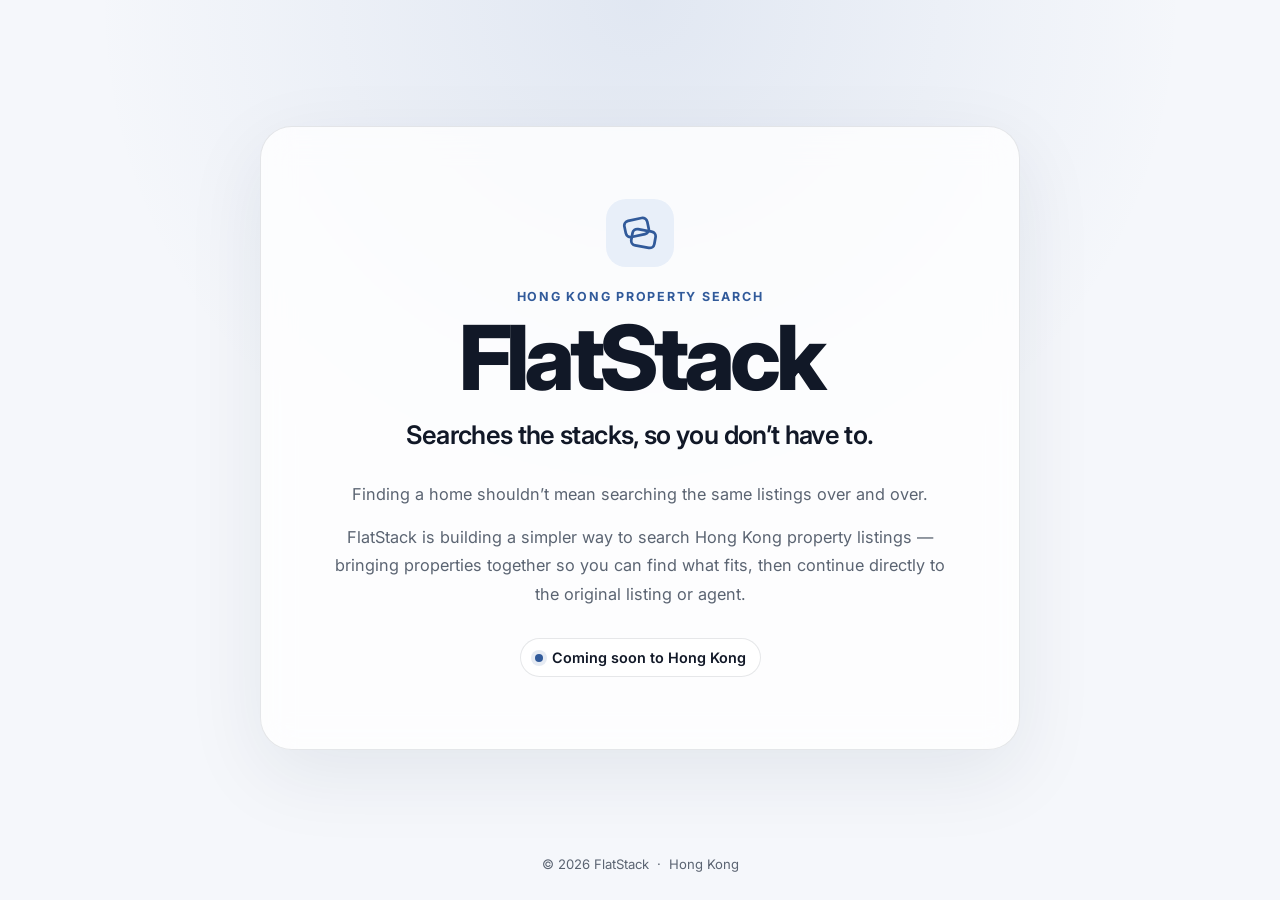
==== index.html @ 3f45e7bd "Initial FlatStack site" ====
<!doctype html>
<html lang="en-HK">
<head>
  <meta charset="utf-8">
  <meta name="viewport" content="width=device-width, initial-scale=1">

  <title>FlatStack | Hong Kong Property & Apartment Search</title>
  <meta name="description" content="FlatStack is building a simpler way to search Hong Kong rental property listings. Search the stacks, so you don’t have to.">
  <meta name="robots" content="index,follow,max-image-preview:large">
  <meta name="theme-color" content="#f5f7fb">

  <link rel="canonical" href="https://flatstack.hk/">
  <link rel="icon" href="/assets/favicon.svg" type="image/svg+xml">
  <link rel="manifest" href="/site.webmanifest">

  <meta property="og:type" content="website">
  <meta property="og:site_name" content="FlatStack">
  <meta property="og:title" content="FlatStack | Hong Kong Property & Apartment Search">
  <meta property="og:description" content="Searches the stacks, so you don’t have to. A simpler way to find Hong Kong rental property listings.">
  <meta property="og:url" content="https://flatstack.hk/">

  <meta name="twitter:card" content="summary">
  <meta name="twitter:title" content="FlatStack | Hong Kong Property & Apartment Search">
  <meta name="twitter:description" content="Searches the stacks, so you don’t have to.">

  <link rel="preconnect" href="https://fonts.googleapis.com">
  <link rel="preconnect" href="https://fonts.gstatic.com" crossorigin>
  <link href="https://fonts.googleapis.com/css2?family=Inter:wght@400;500;600;700;800&display=swap" rel="stylesheet">

  <link rel="stylesheet" href="/styles.css">

  <script type="application/ld+json">
  {
    "@context": "https://schema.org",
    "@type": "WebSite",
    "name": "FlatStack",
    "url": "https://flatstack.hk/",
    "description": "A simpler way to search Hong Kong rental property listings."
  }
  </script>
</head>
<body>
  <main class="page-shell">
    <section class="hero" aria-labelledby="page-title">
      <div class="brand-mark" aria-hidden="true">
        <svg viewBox="0 0 64 64" role="img">
          <rect x="10" y="12" width="34" height="24" rx="7" transform="rotate(-12 27 24)"></rect>
          <rect x="20" y="28" width="34" height="24" rx="7" transform="rotate(10 37 40)"></rect>
        </svg>
      </div>

      <p class="eyebrow">Hong Kong property search</p>
      <h1 id="page-title">FlatStack</h1>
      <p class="tagline">Searches the stacks, so you don’t have to.</p>

      <div class="copy">
        <p>Finding a home shouldn’t mean searching the same listings over and over.</p>
        <p>FlatStack is building a simpler way to search Hong Kong property listings — bringing properties together so you can find what fits, then continue directly to the original listing or agent.</p>
      </div>

      <div class="status-pill" aria-label="Launch status">
        <span class="status-dot" aria-hidden="true"></span>
        Coming soon to Hong Kong
      </div>
    </section>

    <footer>
      <span>© <span id="year">2026</span> FlatStack</span>
      <span class="divider" aria-hidden="true">·</span>
      <span>Hong Kong</span>
    </footer>
  </main>

  <script>
    document.getElementById("year").textContent = new Date().getFullYear();
  </script>
</body>
</html>
---- styles.css ----
* {
  box-sizing: border-box;
}

:root {
  --background: #f5f7fb;
  --surface: rgba(255, 255, 255, 0.78);
  --text: #111827;
  --muted: #5b6472;
  --border: rgba(17, 24, 39, 0.10);
  --accent: #315a9a;
  --accent-soft: #e8eff9;
  --shadow: 0 24px 80px rgba(18, 35, 63, 0.08);
}

html {
  min-height: 100%;
  background: var(--background);
}

body {
  margin: 0;
  min-height: 100vh;
  font-family: "Inter", -apple-system, BlinkMacSystemFont, "Segoe UI", sans-serif;
  color: var(--text);
  background:
    radial-gradient(circle at 50% 0%, rgba(79, 117, 176, 0.12), transparent 34rem),
    var(--background);
}

.page-shell {
  width: min(1080px, calc(100% - 32px));
  min-height: 100vh;
  margin: 0 auto;
  display: flex;
  flex-direction: column;
  justify-content: center;
  padding: 48px 0 28px;
}

.hero {
  width: min(760px, 100%);
  margin: auto;
  text-align: center;
  padding: clamp(42px, 7vw, 72px) clamp(24px, 5vw, 64px);
  border: 1px solid var(--border);
  border-radius: 32px;
  background: var(--surface);
  box-shadow: var(--shadow);
  backdrop-filter: blur(16px);
}

.brand-mark {
  width: 68px;
  height: 68px;
  margin: 0 auto 22px;
  display: grid;
  place-items: center;
  border-radius: 20px;
  background: var(--accent-soft);
}

.brand-mark svg {
  width: 44px;
  height: 44px;
  fill: none;
  stroke: var(--accent);
  stroke-width: 4;
}

.eyebrow {
  margin: 0 0 10px;
  font-size: 0.78rem;
  font-weight: 700;
  letter-spacing: 0.14em;
  text-transform: uppercase;
  color: var(--accent);
}

h1 {
  margin: 0;
  font-size: clamp(3rem, 9vw, 5.6rem);
  line-height: 0.98;
  letter-spacing: -0.06em;
  font-weight: 800;
}

.tagline {
  margin: 18px 0 0;
  font-size: clamp(1.15rem, 2.6vw, 1.6rem);
  font-weight: 600;
  letter-spacing: -0.025em;
}

.copy {
  max-width: 620px;
  margin: 30px auto 0;
  color: var(--muted);
  font-size: 1.02rem;
  line-height: 1.75;
}

.copy p {
  margin: 0;
}

.copy p + p {
  margin-top: 14px;
}

.status-pill {
  width: fit-content;
  margin: 30px auto 0;
  display: inline-flex;
  align-items: center;
  gap: 9px;
  padding: 10px 14px;
  border: 1px solid var(--border);
  border-radius: 999px;
  background: rgba(255,255,255,0.72);
  font-size: 0.9rem;
  font-weight: 600;
}

.status-dot {
  width: 8px;
  height: 8px;
  border-radius: 50%;
  background: var(--accent);
  box-shadow: 0 0 0 4px rgba(49, 90, 154, 0.12);
}

footer {
  display: flex;
  justify-content: center;
  align-items: center;
  gap: 8px;
  padding: 28px 0 0;
  font-size: 0.82rem;
  color: var(--muted);
}

@media (max-width: 600px) {
  .page-shell {
    width: min(100% - 20px, 1080px);
    padding-top: 20px;
  }

  .hero {
    border-radius: 24px;
  }

  footer {
    padding-bottom: 8px;
  }
}

@media (prefers-reduced-motion: no-preference) {
  .hero {
    animation: fade-up 650ms ease-out both;
  }

  @keyframes fade-up {
    from {
      opacity: 0;
      transform: translateY(10px);
    }
    to {
      opacity: 1;
      transform: translateY(0);
    }
  }
}
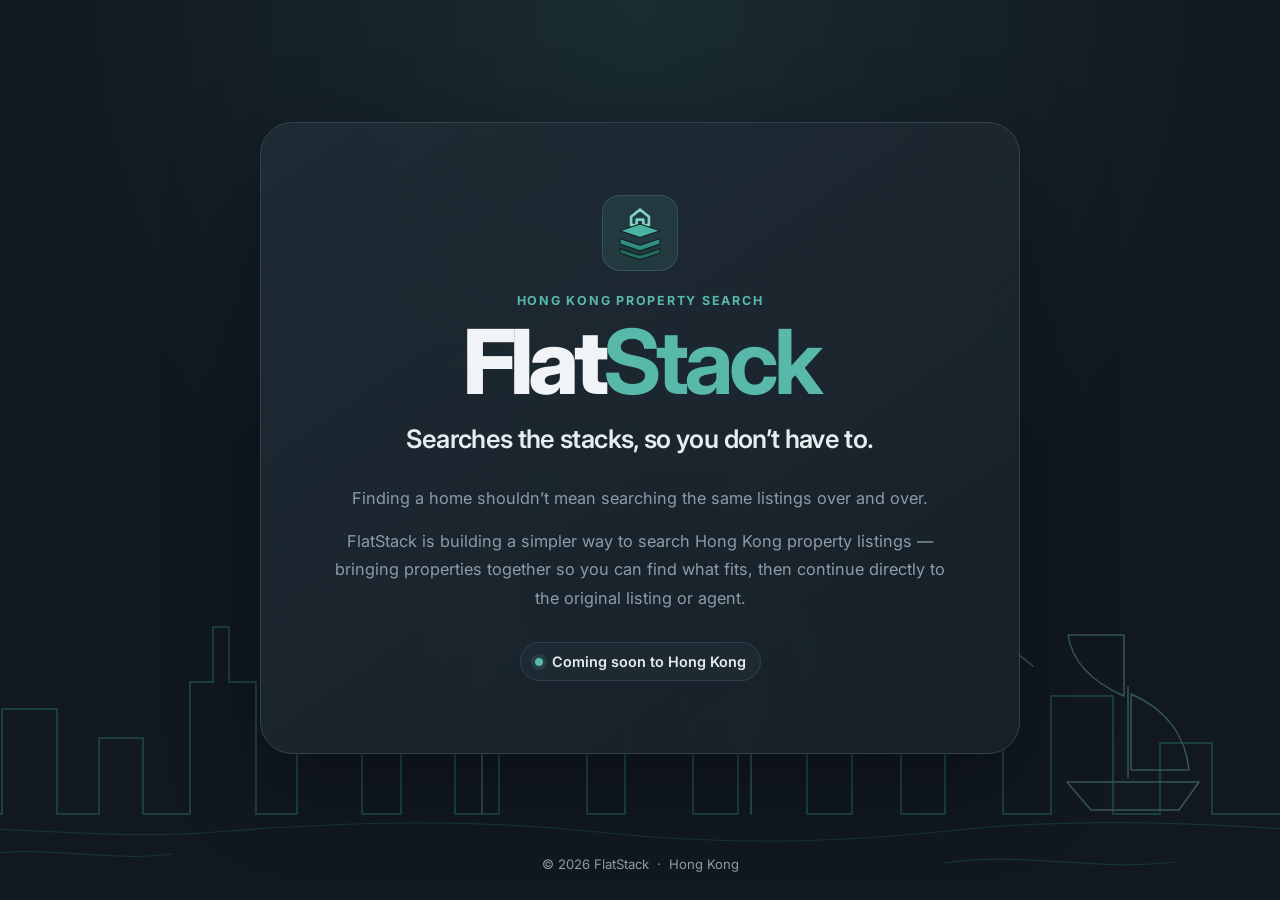
==== commit a97f5998: "Refresh FlatStack holding page branding" ====
--- a/index.html
+++ b/index.html
@@ -40,17 +40,31 @@
   </script>
 </head>
 <body>
+  <div class="skyline" aria-hidden="true">
+    <svg viewBox="0 0 1600 560" preserveAspectRatio="xMidYMax slice">
+      <g class="skyline-strokes">
+        <path pathLength="1" d="M0 474H74v-54h50v54h38V369h55v105h42v-76h44v76h47V342h23v-55h16v55h27v132h41v-92h65v92h39V330l27-74 27 74v144h44V291h22v-93h14v-54h13v54h16v93h23v183h38V355h68v119h45V287h25v-76h19v76h25v187h45v-94h49v94h44V326h20v-46h16v46h22v148h48v-118h62v118h47v-71h52v71h72" />
+        <path pathLength="1" class="tower-detail" d="M588 330l54-132 54 132M615 268l54 46m-69 0 67-62m-25-54v276M879 291l32-93 32 93m-32-147v330M1115 326l58-46m-38 0 58 46" />
+        <path pathLength="1" class="harbour" d="M0 492c155-13 245 10 375 0s252-14 383 0 235 11 360-2 250-7 382 3" />
+        <path pathLength="1" class="junk-boat" d="M1227 442h132l-20 28h-88zm61-4v-91m3 7c39 17 55 46 58 76h-58zm-7 2c-34-15-52-35-56-61h56z" />
+        <path pathLength="1" class="harbour-small" d="M145 514c62-8 123 8 187 0m773 9c78-12 151 9 229-1" />
+      </g>
+    </svg>
+  </div>
+
   <main class="page-shell">
     <section class="hero" aria-labelledby="page-title">
-      <div class="brand-mark" aria-hidden="true">
-        <svg viewBox="0 0 64 64" role="img">
-          <rect x="10" y="12" width="34" height="24" rx="7" transform="rotate(-12 27 24)"></rect>
-          <rect x="20" y="28" width="34" height="24" rx="7" transform="rotate(10 37 40)"></rect>
+      <div class="brand-mark">
+        <svg viewBox="0 0 52 52" role="img" aria-label="FlatStack">
+          <path class="logo-house" d="M18 19V11.5L26 5l8 6.5V19h-5v-5h-6v5z"></path>
+          <path class="logo-layer logo-layer-top" d="M8 24l18-6 18 6-18 6z"></path>
+          <path class="logo-layer logo-layer-middle" d="M8 31l18 6 18-6v5l-18 6-18-6z"></path>
+          <path class="logo-layer logo-layer-bottom" d="M8 40l18 6 18-6v4l-18 6-18-6z"></path>
         </svg>
       </div>
 
       <p class="eyebrow">Hong Kong property search</p>
-      <h1 id="page-title">FlatStack</h1>
+      <h1 id="page-title"><span>Flat</span><b>Stack</b></h1>
       <p class="tagline">Searches the stacks, so you don’t have to.</p>
 
       <div class="copy">
--- a/styles.css
+++ b/styles.css
@@ -3,14 +3,15 @@
 }
 
 :root {
-  --background: #f5f7fb;
-  --surface: rgba(255, 255, 255, 0.78);
-  --text: #111827;
-  --muted: #5b6472;
-  --border: rgba(17, 24, 39, 0.10);
-  --accent: #315a9a;
-  --accent-soft: #e8eff9;
-  --shadow: 0 24px 80px rgba(18, 35, 63, 0.08);
+  --background: #111820;
+  --surface: rgba(23, 33, 42, 0.88);
+  --text: #e7ecef;
+  --muted: #8e9ca6;
+  --border: #34414c;
+  --accent: #58b9aa;
+  --accent-bright: #80d0c3;
+  --accent-soft: rgba(88, 185, 170, 0.12);
+  --shadow: 0 28px 90px rgba(0, 0, 0, 0.34);
 }
 
 html {
@@ -24,11 +25,53 @@
   font-family: "Inter", -apple-system, BlinkMacSystemFont, "Segoe UI", sans-serif;
   color: var(--text);
   background:
-    radial-gradient(circle at 50% 0%, rgba(79, 117, 176, 0.12), transparent 34rem),
+    radial-gradient(circle at 50% 0%, rgba(88, 185, 170, 0.13), transparent 38rem),
     var(--background);
+  overflow-x: hidden;
+}
+
+.skyline {
+  position: fixed;
+  z-index: 0;
+  inset: auto 0 0;
+  height: min(56vw, 560px);
+  min-height: 300px;
+  pointer-events: none;
+  opacity: 0.34;
+  -webkit-mask-image: linear-gradient(to bottom, transparent 0%, #000 30%, #000 100%);
+  mask-image: linear-gradient(to bottom, transparent 0%, #000 30%, #000 100%);
+}
+
+.skyline svg {
+  width: 100%;
+  height: 100%;
+  display: block;
+  fill: none;
+}
+
+.skyline-strokes path {
+  stroke: #318d82;
+  stroke-width: 2;
+  stroke-linecap: round;
+  stroke-linejoin: round;
+  vector-effect: non-scaling-stroke;
+}
+
+.skyline-strokes .tower-detail,
+.skyline-strokes .junk-boat {
+  stroke: var(--accent-bright);
+  stroke-width: 1.5;
+}
+
+.skyline-strokes .harbour,
+.skyline-strokes .harbour-small {
+  stroke: #236a63;
+  stroke-width: 1.25;
 }
 
 .page-shell {
+  position: relative;
+  z-index: 1;
   width: min(1080px, calc(100% - 32px));
   min-height: 100vh;
   margin: 0 auto;
@@ -45,28 +88,43 @@
   padding: clamp(42px, 7vw, 72px) clamp(24px, 5vw, 64px);
   border: 1px solid var(--border);
   border-radius: 32px;
-  background: var(--surface);
+  background: linear-gradient(145deg, rgba(32, 44, 53, 0.92), var(--surface));
   box-shadow: var(--shadow);
   backdrop-filter: blur(16px);
 }
 
 .brand-mark {
-  width: 68px;
-  height: 68px;
+  width: 76px;
+  height: 76px;
   margin: 0 auto 22px;
   display: grid;
   place-items: center;
-  border-radius: 20px;
+  border: 1px solid rgba(128, 208, 195, 0.18);
+  border-radius: 18px;
   background: var(--accent-soft);
 }
 
 .brand-mark svg {
-  width: 44px;
-  height: 44px;
+  width: 58px;
+  height: 58px;
+}
+
+.logo-house {
   fill: none;
-  stroke: var(--accent);
-  stroke-width: 4;
-}
+  stroke: #80d0c3;
+  stroke-width: 2.4;
+  stroke-linejoin: round;
+}
+
+.logo-layer {
+  stroke: #10201f;
+  stroke-width: 1;
+  stroke-linejoin: round;
+}
+
+.logo-layer-top { fill: #47b3a4; }
+.logo-layer-middle { fill: #318d82; }
+.logo-layer-bottom { fill: #236a63; }
 
 .eyebrow {
   margin: 0 0 10px;
@@ -84,6 +142,9 @@
   letter-spacing: -0.06em;
   font-weight: 800;
 }
+
+h1 span { color: #f1f4f6; }
+h1 b { color: var(--accent); }
 
 .tagline {
   margin: 18px 0 0;
@@ -117,7 +178,7 @@
   padding: 10px 14px;
   border: 1px solid var(--border);
   border-radius: 999px;
-  background: rgba(255,255,255,0.72);
+  background: rgba(32, 44, 53, 0.82);
   font-size: 0.9rem;
   font-weight: 600;
 }
@@ -127,7 +188,7 @@
   height: 8px;
   border-radius: 50%;
   background: var(--accent);
-  box-shadow: 0 0 0 4px rgba(49, 90, 154, 0.12);
+  box-shadow: 0 0 0 4px rgba(88, 185, 170, 0.14);
 }
 
 footer {
@@ -147,7 +208,15 @@
   }
 
   .hero {
+    padding-inline: 22px;
     border-radius: 24px;
+  }
+
+  .skyline {
+    width: 170%;
+    height: 390px;
+    transform: translateX(-34%);
+    opacity: 0.28;
   }
 
   footer {
@@ -159,6 +228,17 @@
   .hero {
     animation: fade-up 650ms ease-out both;
   }
+
+  .skyline-strokes path {
+    stroke-dasharray: 1;
+    stroke-dashoffset: 1;
+    animation: draw-skyline 2.8s cubic-bezier(0.65, 0, 0.35, 1) forwards;
+  }
+
+  .skyline-strokes .tower-detail { animation-delay: 180ms; }
+  .skyline-strokes .harbour { animation-delay: 280ms; }
+  .skyline-strokes .junk-boat { animation-delay: 520ms; }
+  .skyline-strokes .harbour-small { animation-delay: 650ms; }
 
   @keyframes fade-up {
     from {
@@ -170,4 +250,8 @@
       transform: translateY(0);
     }
   }
-}
+
+  @keyframes draw-skyline {
+    to { stroke-dashoffset: 0; }
+  }
+}
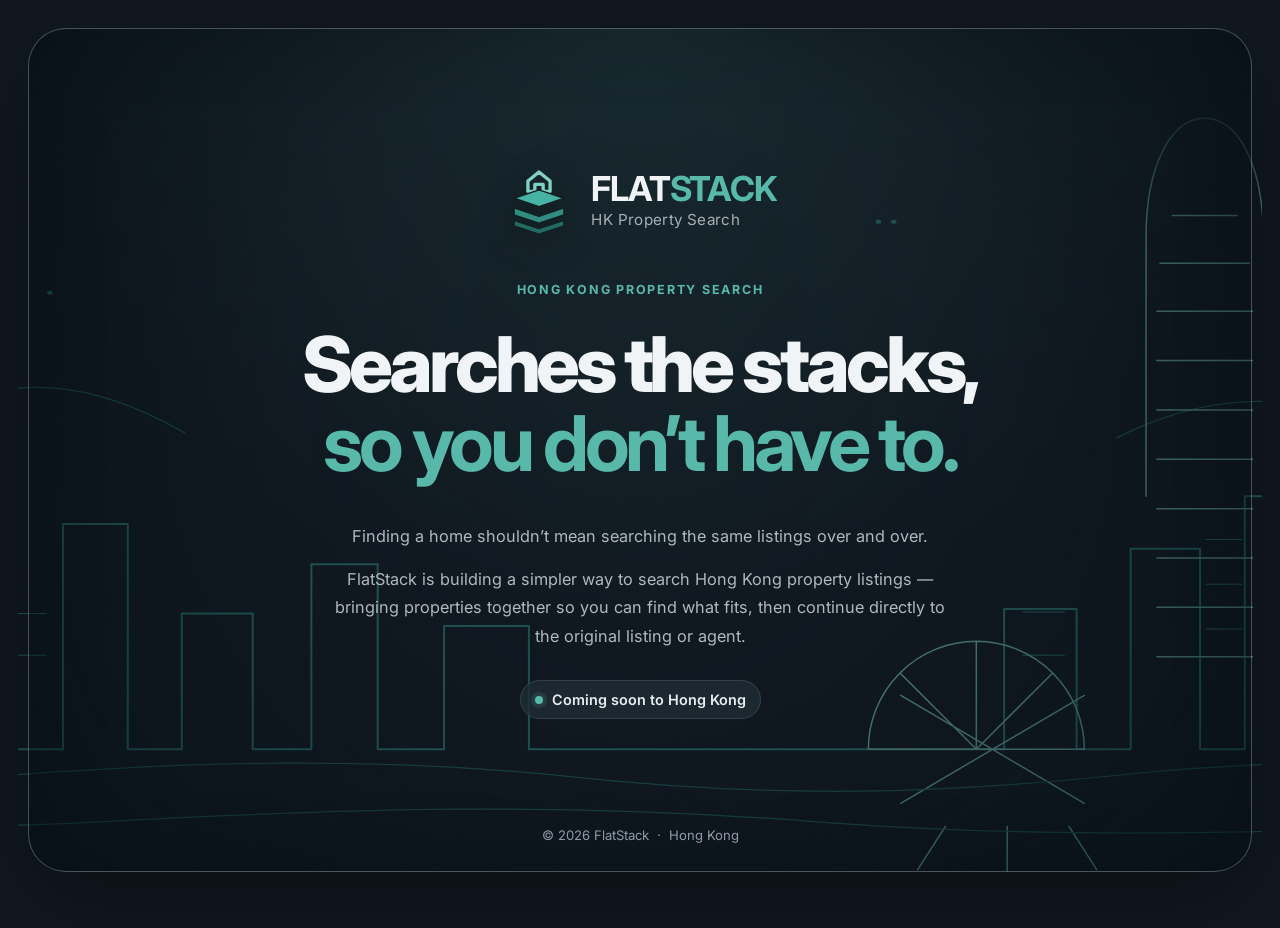
==== commit 2ab53d57: "Refine holding page visual composition" ====
--- a/index.html
+++ b/index.html
@@ -43,29 +43,37 @@
   <div class="skyline" aria-hidden="true">
     <svg viewBox="0 0 1600 560" preserveAspectRatio="xMidYMax slice">
       <g class="skyline-strokes">
-        <path pathLength="1" d="M0 474H74v-54h50v54h38V369h55v105h42v-76h44v76h47V342h23v-55h16v55h27v132h41v-92h65v92h39V330l27-74 27 74v144h44V291h22v-93h14v-54h13v54h16v93h23v183h38V355h68v119h45V287h25v-76h19v76h25v187h45v-94h49v94h44V326h20v-46h16v46h22v148h48v-118h62v118h47v-71h52v71h72" />
-        <path pathLength="1" class="tower-detail" d="M588 330l54-132 54 132M615 268l54 46m-69 0 67-62m-25-54v276M879 291l32-93 32 93m-32-147v330M1115 326l58-46m-38 0 58 46" />
-        <path pathLength="1" class="harbour" d="M0 492c155-13 245 10 375 0s252-14 383 0 235 11 360-2 250-7 382 3" />
-        <path pathLength="1" class="junk-boat" d="M1227 442h132l-20 28h-88zm61-4v-91m3 7c39 17 55 46 58 76h-58zm-7 2c-34-15-52-35-56-61h56z" />
-        <path pathLength="1" class="harbour-small" d="M145 514c62-8 123 8 187 0m773 9c78-12 151 9 229-1" />
+        <path pathLength="1" class="hills" d="M0 282c61-28 112-31 173-8 60 23 99 13 154-14 66-32 119-25 178 9m604 3c58-29 112-31 170-7 64 26 103 17 159-13 66-36 115-28 162 0" />
+        <path pathLength="1" class="buildings" d="M0 [base64]" />
+        <path pathLength="1" class="tower-detail" d="M255 287l35-78 35 78m-69 38 68-68m-68 0 69 68m-35-116v265m-28-114h56m-58 54h60M1249 278l35-74 35 74m-35-74v270m-25-121h51m-53 58h55M1428 304l24-53 24 53m-24-53v223" />
+        <path pathLength="1" class="ifc" d="M1128 310V142c0-46 16-77 38-77s38 31 38 77v332m-67-315h58m-60 31h62m-62 32h62m-62 32h62m-62 32h62m-62 32h62m-62 32h62m-62 32h62m-62 32h62m-52-286h42" />
+        <path pathLength="1" class="windows" d="M55 374h20m-20 25h20m-20 25h20m46-86h25m-25 28h25m-25 28h25m244-8h25m-25 27h25m633-28h27m-27 28h27m92-75h23m-23 29h23m-23 29h23m178-70h25m-25 31h25m-25 31h25" />
+        <path pathLength="1" class="wheel" d="M948 474a70 70 0 1 1 140 0m-70-70v70m-49-49 49 49m49-49-49 49m-70 0h140m-119-35 119 70m-119 0 119-70m-90 85-18 28m58-28v29m40-29 18 28" />
+        <path pathLength="1" class="harbour" d="M0 492c155-13 245 10 375 0s252-14 383 0 235 11 360-2 250-7 382 3M0 520c191-8 284 10 450 1s296-13 465 0 324 6 485-1" />
+        <path pathLength="1" class="junk-boat" d="M224 495h170l-27 31H252zm75-6V379m5 8c48 21 67 55 70 92h-70zm-11 3c-42-19-63-44-67-76h67zM241 526c35 12 93 12 135 0" />
+        <path pathLength="1" class="clouds" d="M92 157h132c-8-17-23-25-40-20-5-25-41-29-52-6-17-10-35 2-40 26zm1168 24h146c-9-19-26-28-45-22-7-28-46-31-58-6-19-11-39 2-43 28zM106 236h104c-7-14-19-20-32-16-5-20-32-22-41-5-14-8-28 2-31 21z" />
+        <path pathLength="1" class="stars" d="M75 117h1m341 61h1m-219-88h1m764 42h1m437-37h1m70 141h1m-520-104h1" />
       </g>
     </svg>
   </div>
 
   <main class="page-shell">
     <section class="hero" aria-labelledby="page-title">
-      <div class="brand-mark">
-        <svg viewBox="0 0 52 52" role="img" aria-label="FlatStack">
+      <div class="brand-lockup">
+        <svg class="brand-mark" viewBox="0 0 52 52" role="img" aria-label="FlatStack">
           <path class="logo-house" d="M18 19V11.5L26 5l8 6.5V19h-5v-5h-6v5z"></path>
           <path class="logo-layer logo-layer-top" d="M8 24l18-6 18 6-18 6z"></path>
           <path class="logo-layer logo-layer-middle" d="M8 31l18 6 18-6v5l-18 6-18-6z"></path>
           <path class="logo-layer logo-layer-bottom" d="M8 40l18 6 18-6v4l-18 6-18-6z"></path>
         </svg>
+        <div class="brand-copy">
+          <strong><span>Flat</span><b>Stack</b></strong>
+          <small>HK Property Search</small>
+        </div>
       </div>
 
       <p class="eyebrow">Hong Kong property search</p>
-      <h1 id="page-title"><span>Flat</span><b>Stack</b></h1>
-      <p class="tagline">Searches the stacks, so you don’t have to.</p>
+      <h1 id="page-title"><span>Searches the stacks,</span><b>so you don’t have to.</b></h1>
 
       <div class="copy">
         <p>Finding a home shouldn’t mean searching the same listings over and over.</p>
--- a/styles.css
+++ b/styles.css
@@ -31,15 +31,15 @@
 }
 
 .skyline {
-  position: fixed;
-  z-index: 0;
-  inset: auto 0 0;
-  height: min(56vw, 560px);
-  min-height: 300px;
+  position: absolute;
+  z-index: 1;
+  inset: 18px;
   pointer-events: none;
-  opacity: 0.34;
-  -webkit-mask-image: linear-gradient(to bottom, transparent 0%, #000 30%, #000 100%);
-  mask-image: linear-gradient(to bottom, transparent 0%, #000 30%, #000 100%);
+  opacity: 0.54;
+  overflow: hidden;
+  border-radius: 38px;
+  -webkit-mask-image: linear-gradient(to bottom, transparent 4%, #000 25%, #000 100%);
+  mask-image: linear-gradient(to bottom, transparent 4%, #000 25%, #000 100%);
 }
 
 .skyline svg {
@@ -58,55 +58,88 @@
 }
 
 .skyline-strokes .tower-detail,
-.skyline-strokes .junk-boat {
+.skyline-strokes .junk-boat,
+.skyline-strokes .ifc,
+.skyline-strokes .wheel {
   stroke: var(--accent-bright);
   stroke-width: 1.5;
 }
 
 .skyline-strokes .harbour,
-.skyline-strokes .harbour-small {
+.skyline-strokes .hills,
+.skyline-strokes .clouds {
   stroke: #236a63;
   stroke-width: 1.25;
 }
 
+.skyline-strokes .windows { stroke-width: 1; }
+.skyline-strokes .stars { stroke-width: 4; }
+
 .page-shell {
   position: relative;
-  z-index: 1;
-  width: min(1080px, calc(100% - 32px));
-  min-height: 100vh;
-  margin: 0 auto;
+  z-index: 2;
+  width: calc(100% - 56px);
+  min-height: calc(100vh - 56px);
+  margin: 28px;
   display: flex;
   flex-direction: column;
   justify-content: center;
-  padding: 48px 0 28px;
+  padding: clamp(36px, 6vh, 74px) 24px 28px;
+  overflow: hidden;
+  border: 1px solid rgba(142, 156, 166, 0.46);
+  border-radius: 38px;
+  background: radial-gradient(circle at 50% 44%, rgba(17, 35, 42, 0.2), rgba(7, 20, 27, 0.1) 48%, rgba(5, 16, 22, 0.54));
+  box-shadow: inset 0 0 80px rgba(0, 0, 0, 0.18), var(--shadow);
 }
 
 .hero {
-  width: min(760px, 100%);
+  position: relative;
+  z-index: 2;
+  width: min(780px, 100%);
   margin: auto;
   text-align: center;
-  padding: clamp(42px, 7vw, 72px) clamp(24px, 5vw, 64px);
-  border: 1px solid var(--border);
-  border-radius: 32px;
-  background: linear-gradient(145deg, rgba(32, 44, 53, 0.92), var(--surface));
-  box-shadow: var(--shadow);
-  backdrop-filter: blur(16px);
+  padding: 0 clamp(16px, 4vw, 56px);
+}
+
+.brand-lockup {
+  width: fit-content;
+  margin: 0 auto clamp(32px, 5vh, 54px);
+  display: flex;
+  align-items: center;
+  gap: 16px;
+  text-align: left;
+}
+
+.brand-mark svg {
+  display: block;
 }
 
 .brand-mark {
-  width: 76px;
-  height: 76px;
-  margin: 0 auto 22px;
+  width: 72px;
+  height: 72px;
+  flex: none;
+  filter: drop-shadow(0 7px 16px rgba(0, 0, 0, 0.25));
+}
+
+.brand-copy {
   display: grid;
-  place-items: center;
-  border: 1px solid rgba(128, 208, 195, 0.18);
-  border-radius: 18px;
-  background: var(--accent-soft);
-}
-
-.brand-mark svg {
-  width: 58px;
-  height: 58px;
+  gap: 3px;
+}
+
+.brand-copy strong {
+  font-size: clamp(1.45rem, 3vw, 2.15rem);
+  line-height: 1;
+  letter-spacing: -0.035em;
+  text-transform: uppercase;
+}
+
+.brand-copy strong span { color: #f1f4f6; }
+.brand-copy strong b { color: var(--accent); }
+
+.brand-copy small {
+  color: #a5afb6;
+  font-size: clamp(0.72rem, 1.5vw, 0.95rem);
+  letter-spacing: 0.025em;
 }
 
 .logo-house {
@@ -127,7 +160,7 @@
 .logo-layer-bottom { fill: #236a63; }
 
 .eyebrow {
-  margin: 0 0 10px;
+  margin: 0 0 28px;
   font-size: 0.78rem;
   font-weight: 700;
   letter-spacing: 0.14em;
@@ -137,26 +170,21 @@
 
 h1 {
   margin: 0;
-  font-size: clamp(3rem, 9vw, 5.6rem);
-  line-height: 0.98;
-  letter-spacing: -0.06em;
+  font-size: clamp(2.7rem, 6vw, 5.2rem);
+  line-height: 1.04;
+  letter-spacing: -0.055em;
   font-weight: 800;
 }
 
+h1 span,
+h1 b { display: block; }
 h1 span { color: #f1f4f6; }
 h1 b { color: var(--accent); }
 
-.tagline {
-  margin: 18px 0 0;
-  font-size: clamp(1.15rem, 2.6vw, 1.6rem);
-  font-weight: 600;
-  letter-spacing: -0.025em;
-}
-
 .copy {
   max-width: 620px;
-  margin: 30px auto 0;
-  color: var(--muted);
+  margin: 38px auto 0;
+  color: #aeb8be;
   font-size: 1.02rem;
   line-height: 1.75;
 }
@@ -192,31 +220,60 @@
 }
 
 footer {
+  position: relative;
+  z-index: 2;
   display: flex;
   justify-content: center;
   align-items: center;
   gap: 8px;
-  padding: 28px 0 0;
+  padding: 26px 0 0;
   font-size: 0.82rem;
   color: var(--muted);
 }
 
 @media (max-width: 600px) {
   .page-shell {
-    width: min(100% - 20px, 1080px);
-    padding-top: 20px;
+    width: calc(100% - 20px);
+    min-height: calc(100vh - 20px);
+    margin: 10px;
+    padding: 34px 10px 20px;
+    border-radius: 24px;
   }
 
   .hero {
     padding-inline: 22px;
+  }
+
+  .skyline {
+    inset: 10px;
+    opacity: 0.4;
     border-radius: 24px;
   }
 
-  .skyline {
-    width: 170%;
-    height: 390px;
-    transform: translateX(-34%);
-    opacity: 0.28;
+  .skyline svg {
+    width: 210%;
+    transform: translateX(-27%);
+  }
+
+  .brand-lockup {
+    margin-bottom: 34px;
+    gap: 11px;
+  }
+
+  .brand-mark {
+    width: 57px;
+    height: 57px;
+  }
+
+  .eyebrow {
+    margin-bottom: 20px;
+    font-size: 0.67rem;
+  }
+
+  .copy {
+    margin-top: 28px;
+    font-size: 0.94rem;
+    line-height: 1.62;
   }
 
   footer {
@@ -238,7 +295,8 @@
   .skyline-strokes .tower-detail { animation-delay: 180ms; }
   .skyline-strokes .harbour { animation-delay: 280ms; }
   .skyline-strokes .junk-boat { animation-delay: 520ms; }
-  .skyline-strokes .harbour-small { animation-delay: 650ms; }
+  .skyline-strokes .wheel { animation-delay: 600ms; }
+  .skyline-strokes .clouds { animation-delay: 650ms; }
 
   @keyframes fade-up {
     from {
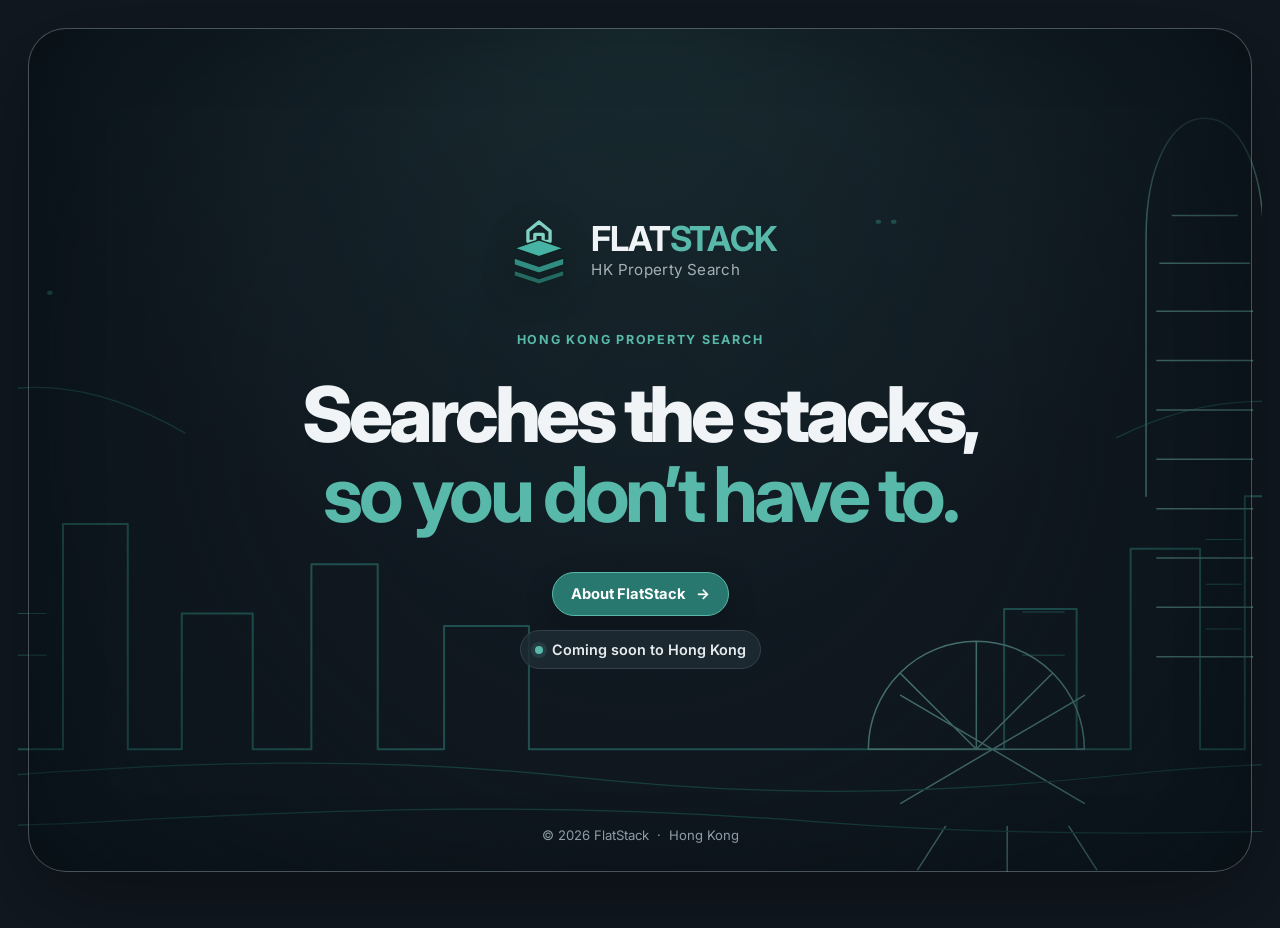
==== commit d842ebe6: "Add FlatStack about page" ====
--- a/index.html
+++ b/index.html
@@ -75,14 +75,12 @@
       <p class="eyebrow">Hong Kong property search</p>
       <h1 id="page-title"><span>Searches the stacks,</span><b>so you don’t have to.</b></h1>
 
-      <div class="copy">
-        <p>Finding a home shouldn’t mean searching the same listings over and over.</p>
-        <p>FlatStack is building a simpler way to search Hong Kong property listings — bringing properties together so you can find what fits, then continue directly to the original listing or agent.</p>
-      </div>
-
-      <div class="status-pill" aria-label="Launch status">
-        <span class="status-dot" aria-hidden="true"></span>
-        Coming soon to Hong Kong
+      <div class="hero-actions">
+        <a class="about-button" href="/about/">About FlatStack <span aria-hidden="true">→</span></a>
+        <div class="status-pill" aria-label="Launch status">
+          <span class="status-dot" aria-hidden="true"></span>
+          Coming soon to Hong Kong
+        </div>
       </div>
     </section>
 
--- a/styles.css
+++ b/styles.css
@@ -181,25 +181,42 @@
 h1 span { color: #f1f4f6; }
 h1 b { color: var(--accent); }
 
-.copy {
-  max-width: 620px;
-  margin: 38px auto 0;
-  color: #aeb8be;
-  font-size: 1.02rem;
-  line-height: 1.75;
-}
-
-.copy p {
-  margin: 0;
-}
-
-.copy p + p {
-  margin-top: 14px;
+.hero-actions {
+  margin-top: 38px;
+  display: grid;
+  justify-items: center;
+  gap: 14px;
+}
+
+.about-button {
+  display: inline-flex;
+  align-items: center;
+  gap: 10px;
+  padding: 12px 18px;
+  border: 1px solid #58b9aa;
+  border-radius: 999px;
+  background: #28786f;
+  color: #fff;
+  font-size: 0.92rem;
+  font-weight: 700;
+  text-decoration: none;
+  box-shadow: 0 10px 30px rgba(0, 0, 0, 0.2);
+  transition: transform 160ms ease, background 160ms ease, border-color 160ms ease;
+}
+
+.about-button:hover {
+  transform: translateY(-1px);
+  border-color: #80d0c3;
+  background: #318d82;
+}
+
+.about-button:focus-visible,
+.back-link:focus-visible {
+  outline: 3px solid rgba(128, 208, 195, 0.28);
+  outline-offset: 3px;
 }
 
 .status-pill {
-  width: fit-content;
-  margin: 30px auto 0;
   display: inline-flex;
   align-items: center;
   gap: 9px;
@@ -270,10 +287,8 @@
     font-size: 0.67rem;
   }
 
-  .copy {
-    margin-top: 28px;
-    font-size: 0.94rem;
-    line-height: 1.62;
+  .hero-actions {
+    margin-top: 30px;
   }
 
   footer {
@@ -313,3 +328,153 @@
     to { stroke-dashoffset: 0; }
   }
 }
+
+.about-page {
+  min-height: 100vh;
+  background:
+    linear-gradient(rgba(49, 141, 130, 0.035) 1px, transparent 1px),
+    linear-gradient(90deg, rgba(49, 141, 130, 0.035) 1px, transparent 1px),
+    radial-gradient(circle at 50% -10%, rgba(88, 185, 170, 0.14), transparent 36rem),
+    #111820;
+  background-size: 48px 48px, 48px 48px, auto, auto;
+}
+
+.about-shell {
+  width: min(1050px, calc(100% - 40px));
+  min-height: 100vh;
+  margin: 0 auto;
+  padding: 34px 0 28px;
+}
+
+.about-header {
+  display: flex;
+  align-items: center;
+  justify-content: space-between;
+  gap: 24px;
+}
+
+.mini-lockup {
+  display: flex;
+  align-items: center;
+  gap: 11px;
+  color: inherit;
+  text-decoration: none;
+}
+
+.mini-lockup .brand-mark {
+  width: 54px;
+  height: 54px;
+}
+
+.mini-lockup > span {
+  display: grid;
+  grid-template-columns: auto auto;
+  line-height: 1;
+  text-transform: uppercase;
+}
+
+.mini-lockup b,
+.mini-lockup strong {
+  font-size: 1.12rem;
+  letter-spacing: -0.035em;
+}
+
+.mini-lockup b { color: #f1f4f6; }
+.mini-lockup strong { color: var(--accent); }
+
+.mini-lockup small {
+  grid-column: 1 / -1;
+  margin-top: 5px;
+  color: #8e9ca6;
+  font-size: 0.58rem;
+  letter-spacing: 0.04em;
+  text-transform: none;
+}
+
+.back-link {
+  padding: 10px 14px;
+  border: 1px solid #3f5b5a;
+  border-radius: 999px;
+  color: #b8c2c9;
+  font-size: 0.82rem;
+  font-weight: 700;
+  text-decoration: none;
+  transition: border-color 160ms ease, color 160ms ease;
+}
+
+.back-link:hover {
+  border-color: #62b9ad;
+  color: #fff;
+}
+
+.about-content {
+  width: min(760px, 100%);
+  margin: clamp(70px, 12vh, 124px) auto 80px;
+}
+
+.about-content > .eyebrow { margin-bottom: 18px; }
+
+.about-content > h1 {
+  max-width: 720px;
+  font-size: clamp(2.65rem, 7vw, 5.2rem);
+}
+
+.about-content > h1 b { display: inline; }
+
+.about-content section {
+  margin-top: 52px;
+  padding-top: 26px;
+  border-top: 1px solid #34414c;
+}
+
+.about-content h2 {
+  margin: 0 0 13px;
+  color: #f0f3f5;
+  font-size: clamp(1.2rem, 2.5vw, 1.6rem);
+}
+
+.about-content section p {
+  max-width: 690px;
+  margin: 0;
+  color: #a9b4ba;
+  font-size: clamp(1rem, 2vw, 1.08rem);
+  line-height: 1.75;
+}
+
+.about-content .source-note {
+  padding: 26px;
+  border: 1px solid #3f5b5a;
+  border-radius: 18px;
+  background: rgba(32, 44, 53, 0.7);
+}
+
+@media (max-width: 600px) {
+  .about-shell {
+    width: min(100% - 28px, 1050px);
+    padding-top: 20px;
+  }
+
+  .about-header {
+    align-items: flex-start;
+  }
+
+  .mini-lockup .brand-mark {
+    width: 46px;
+    height: 46px;
+  }
+
+  .mini-lockup b,
+  .mini-lockup strong { font-size: 0.96rem; }
+
+  .back-link {
+    padding: 9px 11px;
+    font-size: 0.73rem;
+  }
+
+  .about-content {
+    margin: 72px auto 58px;
+  }
+
+  .about-content section { margin-top: 40px; }
+  .about-content .source-note { padding: 21px; }
+}
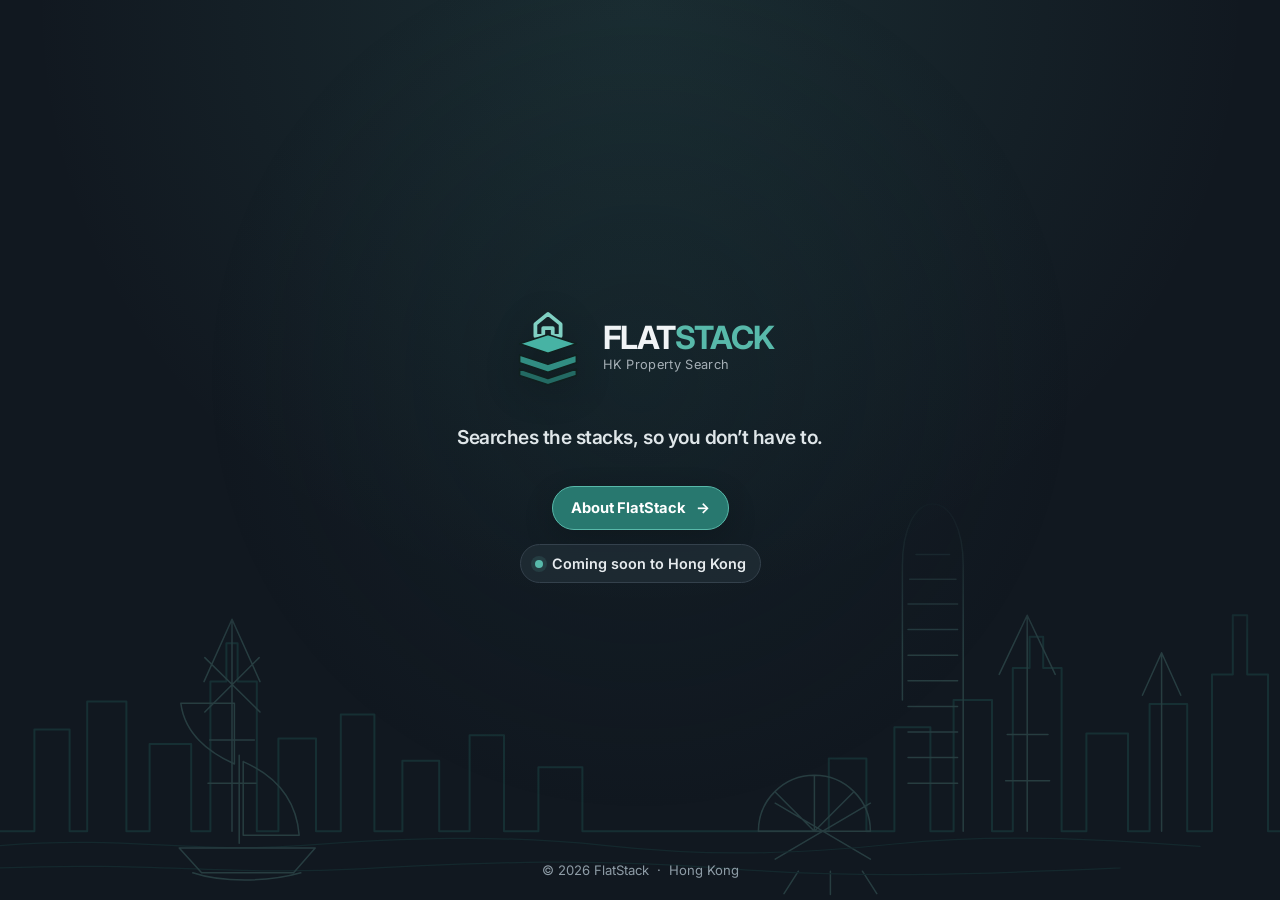
==== commit 8339cccb: "Simplify holding page layout" ====
--- a/index.html
+++ b/index.html
@@ -72,8 +72,7 @@
         </div>
       </div>
 
-      <p class="eyebrow">Hong Kong property search</p>
-      <h1 id="page-title"><span>Searches the stacks,</span><b>so you don’t have to.</b></h1>
+      <h1 id="page-title">Searches the stacks, so you don’t have to.</h1>
 
       <div class="hero-actions">
         <a class="about-button" href="/about/">About FlatStack <span aria-hidden="true">→</span></a>
--- a/styles.css
+++ b/styles.css
@@ -30,16 +30,24 @@
   overflow-x: hidden;
 }
 
+body:not(.about-page) {
+  position: fixed;
+  inset: 0;
+  width: 100%;
+  min-height: 0;
+  overflow: hidden;
+}
+
 .skyline {
-  position: absolute;
+  position: fixed;
   z-index: 1;
-  inset: 18px;
+  inset: auto 0 0;
+  height: min(46vh, 420px);
   pointer-events: none;
-  opacity: 0.54;
+  opacity: 0.2;
   overflow: hidden;
-  border-radius: 38px;
-  -webkit-mask-image: linear-gradient(to bottom, transparent 4%, #000 25%, #000 100%);
-  mask-image: linear-gradient(to bottom, transparent 4%, #000 25%, #000 100%);
+  -webkit-mask-image: linear-gradient(to bottom, transparent 0%, #000 38%, #000 100%);
+  mask-image: linear-gradient(to bottom, transparent 0%, #000 38%, #000 100%);
 }
 
 .skyline svg {
@@ -74,28 +82,31 @@
 
 .skyline-strokes .windows { stroke-width: 1; }
 .skyline-strokes .stars { stroke-width: 4; }
+.skyline-strokes .hills,
+.skyline-strokes .clouds,
+.skyline-strokes .stars,
+.skyline-strokes .windows { display: none; }
 
 .page-shell {
-  position: relative;
+  position: fixed;
   z-index: 2;
-  width: calc(100% - 56px);
-  min-height: calc(100vh - 56px);
-  margin: 28px;
+  inset: 0;
+  width: auto;
+  height: auto;
+  min-height: 0;
+  margin: 0;
   display: flex;
   flex-direction: column;
   justify-content: center;
-  padding: clamp(36px, 6vh, 74px) 24px 28px;
+  padding: clamp(24px, 5vh, 48px) 24px 22px;
   overflow: hidden;
-  border: 1px solid rgba(142, 156, 166, 0.46);
-  border-radius: 38px;
-  background: radial-gradient(circle at 50% 44%, rgba(17, 35, 42, 0.2), rgba(7, 20, 27, 0.1) 48%, rgba(5, 16, 22, 0.54));
-  box-shadow: inset 0 0 80px rgba(0, 0, 0, 0.18), var(--shadow);
+  background: radial-gradient(circle at 50% 42%, rgba(24, 52, 57, 0.22), transparent 27rem);
 }
 
 .hero {
   position: relative;
   z-index: 2;
-  width: min(780px, 100%);
+  width: min(680px, 100%);
   margin: auto;
   text-align: center;
   padding: 0 clamp(16px, 4vw, 56px);
@@ -103,10 +114,10 @@
 
 .brand-lockup {
   width: fit-content;
-  margin: 0 auto clamp(32px, 5vh, 54px);
+  margin: 0 auto clamp(24px, 4vh, 38px);
   display: flex;
   align-items: center;
-  gap: 16px;
+  gap: 14px;
   text-align: left;
 }
 
@@ -115,8 +126,8 @@
 }
 
 .brand-mark {
-  width: 72px;
-  height: 72px;
+  width: clamp(66px, 8vw, 82px);
+  height: clamp(66px, 8vw, 82px);
   flex: none;
   filter: drop-shadow(0 7px 16px rgba(0, 0, 0, 0.25));
 }
@@ -127,7 +138,7 @@
 }
 
 .brand-copy strong {
-  font-size: clamp(1.45rem, 3vw, 2.15rem);
+  font-size: clamp(1.5rem, 3vw, 2rem);
   line-height: 1;
   letter-spacing: -0.035em;
   text-transform: uppercase;
@@ -138,7 +149,7 @@
 
 .brand-copy small {
   color: #a5afb6;
-  font-size: clamp(0.72rem, 1.5vw, 0.95rem);
+  font-size: clamp(0.66rem, 1.2vw, 0.8rem);
   letter-spacing: 0.025em;
 }
 
@@ -168,21 +179,17 @@
   color: var(--accent);
 }
 
-h1 {
+.hero h1 {
   margin: 0;
-  font-size: clamp(2.7rem, 6vw, 5.2rem);
-  line-height: 1.04;
-  letter-spacing: -0.055em;
-  font-weight: 800;
-}
-
-h1 span,
-h1 b { display: block; }
-h1 span { color: #f1f4f6; }
-h1 b { color: var(--accent); }
+  color: #dfe6e9;
+  font-size: clamp(0.98rem, 1.8vw, 1.2rem);
+  line-height: 1.4;
+  letter-spacing: -0.025em;
+  font-weight: 600;
+}
 
 .hero-actions {
-  margin-top: 38px;
+  margin-top: clamp(26px, 4vh, 38px);
   display: grid;
   justify-items: center;
   gap: 14px;
@@ -243,18 +250,16 @@
   justify-content: center;
   align-items: center;
   gap: 8px;
-  padding: 26px 0 0;
+  padding: 18px 0 0;
   font-size: 0.82rem;
   color: var(--muted);
 }
 
 @media (max-width: 600px) {
   .page-shell {
-    width: calc(100% - 20px);
-    min-height: calc(100vh - 20px);
-    margin: 10px;
-    padding: 34px 10px 20px;
-    border-radius: 24px;
+    width: auto;
+    height: auto;
+    padding: 22px 10px 14px;
   }
 
   .hero {
@@ -262,9 +267,8 @@
   }
 
   .skyline {
-    inset: 10px;
-    opacity: 0.4;
-    border-radius: 24px;
+    height: min(38vh, 300px);
+    opacity: 0.16;
   }
 
   .skyline svg {
@@ -273,18 +277,13 @@
   }
 
   .brand-lockup {
-    margin-bottom: 34px;
-    gap: 11px;
+    margin-bottom: 24px;
+    gap: 13px;
   }
 
   .brand-mark {
-    width: 57px;
-    height: 57px;
-  }
-
-  .eyebrow {
-    margin-bottom: 20px;
-    font-size: 0.67rem;
+    width: 62px;
+    height: 62px;
   }
 
   .hero-actions {
@@ -292,8 +291,22 @@
   }
 
   footer {
-    padding-bottom: 8px;
-  }
+    padding: 12px 0 0;
+  }
+}
+
+@media (max-height: 600px) {
+  .page-shell { padding-block: 12px; }
+  .brand-lockup { margin-bottom: 16px; }
+  .brand-mark { width: 54px; height: 54px; }
+  .brand-copy strong { font-size: 1.35rem; }
+  .brand-copy small { font-size: 0.62rem; }
+  .hero h1 { font-size: 0.94rem; }
+  .hero-actions { margin-top: 18px; gap: 9px; }
+  .about-button { padding: 9px 14px; font-size: 0.8rem; }
+  .status-pill { padding: 8px 12px; font-size: 0.78rem; }
+  footer { padding-top: 8px; font-size: 0.72rem; }
+  .skyline { height: 34vh; }
 }
 
 @media (prefers-reduced-motion: no-preference) {
@@ -416,10 +429,18 @@
 
 .about-content > h1 {
   max-width: 720px;
+  margin: 0;
+  color: #f1f4f6;
   font-size: clamp(2.65rem, 7vw, 5.2rem);
-}
-
-.about-content > h1 b { display: inline; }
+  line-height: 1.04;
+  letter-spacing: -0.055em;
+  font-weight: 800;
+}
+
+.about-content > h1 b {
+  display: inline;
+  color: var(--accent);
+}
 
 .about-content section {
   margin-top: 52px;
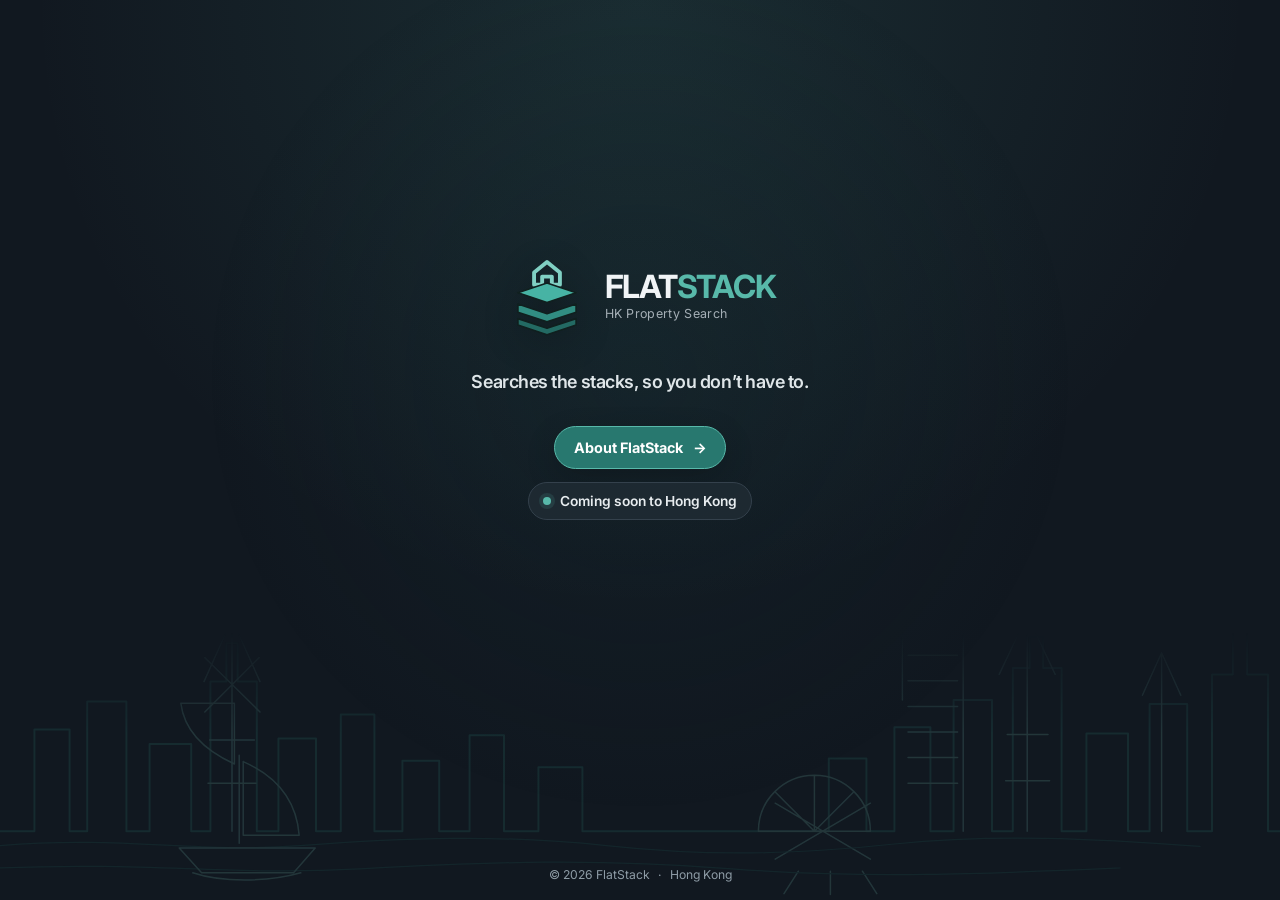
==== commit 4680d2b3: "Make holding page viewport responsive" ====
--- a/index.html
+++ b/index.html
@@ -1,5 +1,5 @@
 <!doctype html>
-<html lang="en-HK">
+<html class="home-page-root" lang="en-HK">
 <head>
   <meta charset="utf-8">
   <meta name="viewport" content="width=device-width, initial-scale=1">
@@ -39,7 +39,7 @@
   }
   </script>
 </head>
-<body>
+<body class="home-page">
   <div class="skyline" aria-hidden="true">
     <svg viewBox="0 0 1600 560" preserveAspectRatio="xMidYMax slice">
       <g class="skyline-strokes">
--- a/styles.css
+++ b/styles.css
@@ -19,6 +19,14 @@
   background: var(--background);
 }
 
+html.home-page-root {
+  width: 100%;
+  height: 100%;
+  min-height: 0;
+  overflow: hidden;
+  overscroll-behavior: none;
+}
+
 body {
   margin: 0;
   min-height: 100vh;
@@ -30,21 +38,23 @@
   overflow-x: hidden;
 }
 
-body:not(.about-page) {
+body.home-page {
   position: fixed;
   inset: 0;
   width: 100%;
+  height: 100%;
   min-height: 0;
   overflow: hidden;
+  overscroll-behavior: none;
 }
 
 .skyline {
   position: fixed;
   z-index: 1;
   inset: auto 0 0;
-  height: min(46vh, 420px);
+  height: clamp(9rem, 30dvh, 23rem);
   pointer-events: none;
-  opacity: 0.2;
+  opacity: 0.16;
   overflow: hidden;
   -webkit-mask-image: linear-gradient(to bottom, transparent 0%, #000 38%, #000 100%);
   mask-image: linear-gradient(to bottom, transparent 0%, #000 38%, #000 100%);
@@ -95,10 +105,9 @@
   height: auto;
   min-height: 0;
   margin: 0;
-  display: flex;
-  flex-direction: column;
-  justify-content: center;
-  padding: clamp(24px, 5vh, 48px) 24px 22px;
+  display: grid;
+  grid-template-rows: minmax(0, 1fr) auto;
+  padding: clamp(0.75rem, 2.8dvh, 2rem) clamp(0.8rem, 3vw, 2rem) clamp(0.65rem, 2dvh, 1.25rem);
   overflow: hidden;
   background: radial-gradient(circle at 50% 42%, rgba(24, 52, 57, 0.22), transparent 27rem);
 }
@@ -107,17 +116,19 @@
   position: relative;
   z-index: 2;
   width: min(680px, 100%);
-  margin: auto;
+  align-self: center;
+  justify-self: center;
+  margin: 0;
   text-align: center;
-  padding: 0 clamp(16px, 4vw, 56px);
+  padding: 0 clamp(0.4rem, 3vw, 2.5rem) clamp(3.5rem, 12dvh, 7rem);
 }
 
 .brand-lockup {
   width: fit-content;
-  margin: 0 auto clamp(24px, 4vh, 38px);
+  margin: 0 auto clamp(1.1rem, 3.5dvh, 2rem);
   display: flex;
   align-items: center;
-  gap: 14px;
+  gap: clamp(0.65rem, 1.6vw, 1rem);
   text-align: left;
 }
 
@@ -126,8 +137,8 @@
 }
 
 .brand-mark {
-  width: clamp(66px, 8vw, 82px);
-  height: clamp(66px, 8vw, 82px);
+  width: clamp(3.75rem, min(7.2vw, 11dvh), 5.25rem);
+  height: clamp(3.75rem, min(7.2vw, 11dvh), 5.25rem);
   flex: none;
   filter: drop-shadow(0 7px 16px rgba(0, 0, 0, 0.25));
 }
@@ -138,7 +149,7 @@
 }
 
 .brand-copy strong {
-  font-size: clamp(1.5rem, 3vw, 2rem);
+  font-size: clamp(1.35rem, min(2.7vw, 4dvh), 2rem);
   line-height: 1;
   letter-spacing: -0.035em;
   text-transform: uppercase;
@@ -149,7 +160,7 @@
 
 .brand-copy small {
   color: #a5afb6;
-  font-size: clamp(0.66rem, 1.2vw, 0.8rem);
+  font-size: clamp(0.62rem, min(1.05vw, 1.7dvh), 0.78rem);
   letter-spacing: 0.025em;
 }
 
@@ -182,29 +193,29 @@
 .hero h1 {
   margin: 0;
   color: #dfe6e9;
-  font-size: clamp(0.98rem, 1.8vw, 1.2rem);
+  font-size: clamp(0.92rem, min(1.55vw, 2.35dvh), 1.12rem);
   line-height: 1.4;
   letter-spacing: -0.025em;
   font-weight: 600;
 }
 
 .hero-actions {
-  margin-top: clamp(26px, 4vh, 38px);
+  margin-top: clamp(1.25rem, 3.5dvh, 2rem);
   display: grid;
   justify-items: center;
-  gap: 14px;
+  gap: clamp(0.55rem, 1.5dvh, 0.8rem);
 }
 
 .about-button {
   display: inline-flex;
   align-items: center;
   gap: 10px;
-  padding: 12px 18px;
+  padding: clamp(0.62rem, 1.45dvh, 0.75rem) clamp(0.9rem, 2vw, 1.15rem);
   border: 1px solid #58b9aa;
   border-radius: 999px;
   background: #28786f;
   color: #fff;
-  font-size: 0.92rem;
+  font-size: clamp(0.78rem, min(1.15vw, 1.75dvh), 0.9rem);
   font-weight: 700;
   text-decoration: none;
   box-shadow: 0 10px 30px rgba(0, 0, 0, 0.2);
@@ -226,18 +237,18 @@
 .status-pill {
   display: inline-flex;
   align-items: center;
-  gap: 9px;
-  padding: 10px 14px;
+  gap: 0.55rem;
+  padding: clamp(0.5rem, 1.2dvh, 0.62rem) clamp(0.75rem, 1.6vw, 0.9rem);
   border: 1px solid var(--border);
   border-radius: 999px;
   background: rgba(32, 44, 53, 0.82);
-  font-size: 0.9rem;
+  font-size: clamp(0.74rem, min(1.08vw, 1.65dvh), 0.86rem);
   font-weight: 600;
 }
 
 .status-dot {
-  width: 8px;
-  height: 8px;
+  width: 0.5rem;
+  height: 0.5rem;
   border-radius: 50%;
   background: var(--accent);
   box-shadow: 0 0 0 4px rgba(88, 185, 170, 0.14);
@@ -249,64 +260,51 @@
   display: flex;
   justify-content: center;
   align-items: center;
-  gap: 8px;
-  padding: 18px 0 0;
-  font-size: 0.82rem;
+  gap: 0.5rem;
+  padding: clamp(0.4rem, 1.2dvh, 0.75rem) 0 0;
+  font-size: clamp(0.68rem, min(0.95vw, 1.45dvh), 0.8rem);
   color: var(--muted);
 }
 
-@media (max-width: 600px) {
+@media (max-width: 40rem) {
   .page-shell {
-    width: auto;
-    height: auto;
-    padding: 22px 10px 14px;
+    padding: clamp(0.65rem, 2.2dvh, 1.1rem) clamp(0.65rem, 3vw, 1rem);
   }
 
   .hero {
-    padding-inline: 22px;
+    padding-inline: clamp(0.35rem, 3vw, 1.15rem);
+    padding-bottom: clamp(3rem, 10dvh, 5rem);
   }
 
   .skyline {
-    height: min(38vh, 300px);
-    opacity: 0.16;
+    height: clamp(8rem, 25dvh, 13rem);
+    opacity: 0.13;
   }
 
   .skyline svg {
-    width: 210%;
-    transform: translateX(-27%);
-  }
-
-  .brand-lockup {
-    margin-bottom: 24px;
-    gap: 13px;
-  }
-
-  .brand-mark {
-    width: 62px;
-    height: 62px;
-  }
-
-  .hero-actions {
-    margin-top: 30px;
-  }
-
-  footer {
-    padding: 12px 0 0;
-  }
-}
-
-@media (max-height: 600px) {
-  .page-shell { padding-block: 12px; }
-  .brand-lockup { margin-bottom: 16px; }
-  .brand-mark { width: 54px; height: 54px; }
-  .brand-copy strong { font-size: 1.35rem; }
-  .brand-copy small { font-size: 0.62rem; }
-  .hero h1 { font-size: 0.94rem; }
-  .hero-actions { margin-top: 18px; gap: 9px; }
-  .about-button { padding: 9px 14px; font-size: 0.8rem; }
-  .status-pill { padding: 8px 12px; font-size: 0.78rem; }
-  footer { padding-top: 8px; font-size: 0.72rem; }
-  .skyline { height: 34vh; }
+    width: 190%;
+    transform: translateX(-24%);
+  }
+
+  .skyline-strokes .wheel,
+  .skyline-strokes .windows,
+  .skyline-strokes .clouds,
+  .skyline-strokes .stars { display: none; }
+}
+
+@media (max-height: 40rem) {
+  .page-shell { padding-block: clamp(0.4rem, 1.5dvh, 0.75rem); }
+  .hero { padding-bottom: clamp(2rem, 8dvh, 3rem); }
+  .brand-lockup { margin-bottom: clamp(0.65rem, 2.2dvh, 1rem); }
+  .brand-mark { width: clamp(3.1rem, 9dvh, 3.75rem); height: clamp(3.1rem, 9dvh, 3.75rem); }
+  .brand-copy strong { font-size: clamp(1.15rem, 3.5dvh, 1.4rem); }
+  .brand-copy small { font-size: clamp(0.55rem, 1.6dvh, 0.64rem); }
+  .hero h1 { font-size: clamp(0.82rem, 2.4dvh, 0.95rem); }
+  .hero-actions { margin-top: clamp(0.7rem, 2.5dvh, 1.1rem); gap: clamp(0.4rem, 1.3dvh, 0.6rem); }
+  .about-button { padding: clamp(0.45rem, 1.4dvh, 0.58rem) 0.8rem; font-size: clamp(0.7rem, 2dvh, 0.8rem); }
+  .status-pill { padding: clamp(0.38rem, 1.2dvh, 0.5rem) 0.7rem; font-size: clamp(0.67rem, 1.9dvh, 0.76rem); }
+  footer { padding-top: 0.35rem; font-size: clamp(0.62rem, 1.8dvh, 0.7rem); }
+  .skyline { height: clamp(7rem, 25dvh, 10rem); opacity: 0.12; }
 }
 
 @media (prefers-reduced-motion: no-preference) {
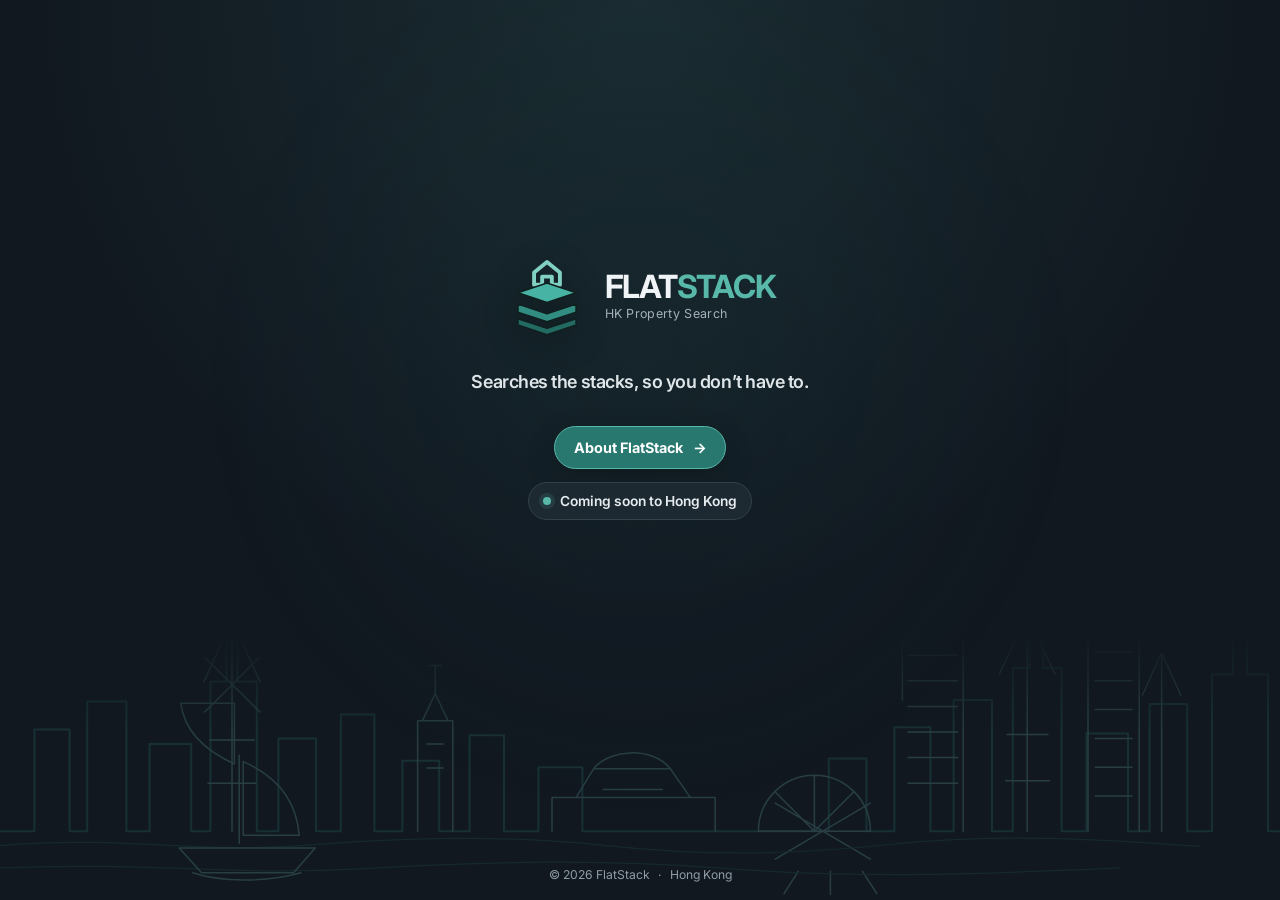
==== commit db961cc4: "Unify public site visual language" ====
--- a/index.html
+++ b/index.html
@@ -47,6 +47,9 @@
         <path pathLength="1" class="buildings" d="M0 [base64]" />
         <path pathLength="1" class="tower-detail" d="M255 287l35-78 35 78m-69 38 68-68m-68 0 69 68m-35-116v265m-28-114h56m-58 54h60M1249 278l35-74 35 74m-35-74v270m-25-121h51m-53 58h55M1428 304l24-53 24 53m-24-53v223" />
         <path pathLength="1" class="ifc" d="M1128 310V142c0-46 16-77 38-77s38 31 38 77v332m-67-315h58m-60 31h62m-62 32h62m-62 32h62m-62 32h62m-62 32h62m-62 32h62m-62 32h62m-62 32h62m-52-286h42" />
+        <path pathLength="1" class="convention-centre" d="M690 474v-42h30l22-36h96l25 36h31v42m-174-42h143m-121-36c18-24 73-29 96 0m-84 26h74" />
+        <path pathLength="1" class="clock-tower" d="M522 474V336h44v138m-38-138 16-34 16 34m-26 29h20m-20 30h20m-10-93v-35m-7 0h14" />
+        <path pathLength="1" class="icc" d="M1360 474V181h64v293m-55-260h46m-46 36h46m-46 36h46m-46 36h46m-46 36h46m-46 36h46m-46 36h46m-55-249 32-39 32 39" />
         <path pathLength="1" class="windows" d="M55 374h20m-20 25h20m-20 25h20m46-86h25m-25 28h25m-25 28h25m244-8h25m-25 27h25m633-28h27m-27 28h27m92-75h23m-23 29h23m-23 29h23m178-70h25m-25 31h25m-25 31h25" />
         <path pathLength="1" class="wheel" d="M948 474a70 70 0 1 1 140 0m-70-70v70m-49-49 49 49m49-49-49 49m-70 0h140m-119-35 119 70m-119 0 119-70m-90 85-18 28m58-28v29m40-29 18 28" />
         <path pathLength="1" class="harbour" d="M0 492c155-13 245 10 375 0s252-14 383 0 235 11 360-2 250-7 382 3M0 520c191-8 284 10 450 1s296-13 465 0 324 6 485-1" />
--- a/styles.css
+++ b/styles.css
@@ -54,7 +54,7 @@
   inset: auto 0 0;
   height: clamp(9rem, 30dvh, 23rem);
   pointer-events: none;
-  opacity: 0.16;
+  opacity: 0.21;
   overflow: hidden;
   -webkit-mask-image: linear-gradient(to bottom, transparent 0%, #000 38%, #000 100%);
   mask-image: linear-gradient(to bottom, transparent 0%, #000 38%, #000 100%);
@@ -78,7 +78,10 @@
 .skyline-strokes .tower-detail,
 .skyline-strokes .junk-boat,
 .skyline-strokes .ifc,
-.skyline-strokes .wheel {
+.skyline-strokes .wheel,
+.skyline-strokes .convention-centre,
+.skyline-strokes .clock-tower,
+.skyline-strokes .icc {
   stroke: var(--accent-bright);
   stroke-width: 1.5;
 }
@@ -278,7 +281,7 @@
 
   .skyline {
     height: clamp(8rem, 25dvh, 13rem);
-    opacity: 0.13;
+    opacity: 0.17;
   }
 
   .skyline svg {
@@ -304,7 +307,7 @@
   .about-button { padding: clamp(0.45rem, 1.4dvh, 0.58rem) 0.8rem; font-size: clamp(0.7rem, 2dvh, 0.8rem); }
   .status-pill { padding: clamp(0.38rem, 1.2dvh, 0.5rem) 0.7rem; font-size: clamp(0.67rem, 1.9dvh, 0.76rem); }
   footer { padding-top: 0.35rem; font-size: clamp(0.62rem, 1.8dvh, 0.7rem); }
-  .skyline { height: clamp(7rem, 25dvh, 10rem); opacity: 0.12; }
+  .skyline { height: clamp(7rem, 25dvh, 10rem); opacity: 0.15; }
 }
 
 @media (prefers-reduced-motion: no-preference) {
@@ -343,14 +346,32 @@
 .about-page {
   min-height: 100vh;
   background:
-    linear-gradient(rgba(49, 141, 130, 0.035) 1px, transparent 1px),
-    linear-gradient(90deg, rgba(49, 141, 130, 0.035) 1px, transparent 1px),
-    radial-gradient(circle at 50% -10%, rgba(88, 185, 170, 0.14), transparent 36rem),
+    radial-gradient(circle at 50% 0%, rgba(88, 185, 170, 0.13), transparent 38rem),
     #111820;
-  background-size: 48px 48px, 48px 48px, auto, auto;
+}
+
+.about-skyline {
+  position: fixed;
+  z-index: 0;
+  inset: auto 0 0;
+  height: clamp(12rem, 42vh, 30rem);
+  overflow: hidden;
+  opacity: 0.07;
+  pointer-events: none;
+  -webkit-mask-image: linear-gradient(to bottom, transparent 0%, #000 35%, #000 100%);
+  mask-image: linear-gradient(to bottom, transparent 0%, #000 35%, #000 100%);
+}
+
+.about-skyline svg {
+  width: 100%;
+  height: 100%;
+  display: block;
+  fill: none;
 }
 
 .about-shell {
+  position: relative;
+  z-index: 1;
   width: min(1050px, calc(100% - 40px));
   min-height: 100vh;
   margin: 0 auto;
@@ -362,6 +383,8 @@
   align-items: center;
   justify-content: space-between;
   gap: 24px;
+  padding-bottom: clamp(0.75rem, 2vh, 1.25rem);
+  border-bottom: 1px solid rgba(52, 65, 76, 0.72);
 }
 
 .mini-lockup {
@@ -404,9 +427,9 @@
 
 .back-link {
   padding: 10px 14px;
-  border: 1px solid #3f5b5a;
+  border: 1px solid #58b9aa;
   border-radius: 999px;
-  color: #b8c2c9;
+  color: #dbe5e7;
   font-size: 0.82rem;
   font-weight: 700;
   text-decoration: none;
@@ -414,7 +437,8 @@
 }
 
 .back-link:hover {
-  border-color: #62b9ad;
+  border-color: #80d0c3;
+  background: rgba(49, 141, 130, 0.18);
   color: #fff;
 }
 
@@ -429,7 +453,7 @@
   max-width: 720px;
   margin: 0;
   color: #f1f4f6;
-  font-size: clamp(2.65rem, 7vw, 5.2rem);
+  font-size: clamp(2.35rem, 6vw, 4.35rem);
   line-height: 1.04;
   letter-spacing: -0.055em;
   font-weight: 800;
@@ -464,7 +488,8 @@
   padding: 26px;
   border: 1px solid #3f5b5a;
   border-radius: 18px;
-  background: rgba(32, 44, 53, 0.7);
+  background: rgba(32, 44, 53, 0.78);
+  backdrop-filter: blur(0.5rem);
 }
 
 @media (max-width: 600px) {
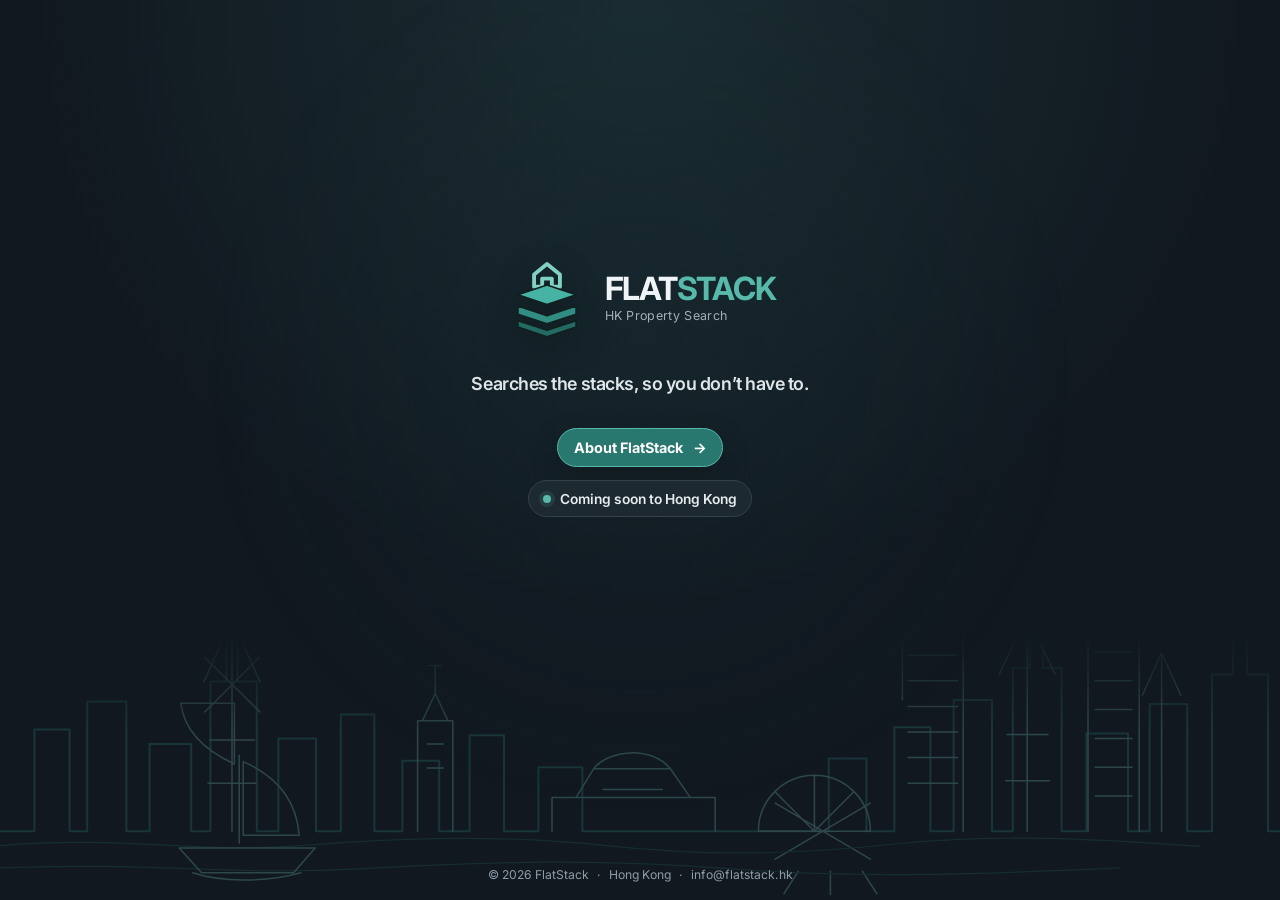
==== commit 100ce7a6: "Add contact email to site footer" ====
--- a/index.html
+++ b/index.html
@@ -90,6 +90,8 @@
       <span>© <span id="year">2026</span> FlatStack</span>
       <span class="divider" aria-hidden="true">·</span>
       <span>Hong Kong</span>
+      <span class="divider" aria-hidden="true">·</span>
+      <a href="mailto:info@flatstack.hk">info@flatstack.hk</a>
     </footer>
   </main>
 
--- a/styles.css
+++ b/styles.css
@@ -54,7 +54,7 @@
   inset: auto 0 0;
   height: clamp(9rem, 30dvh, 23rem);
   pointer-events: none;
-  opacity: 0.21;
+  opacity: 0.26;
   overflow: hidden;
   -webkit-mask-image: linear-gradient(to bottom, transparent 0%, #000 38%, #000 100%);
   mask-image: linear-gradient(to bottom, transparent 0%, #000 38%, #000 100%);
@@ -213,7 +213,7 @@
   display: inline-flex;
   align-items: center;
   gap: 10px;
-  padding: clamp(0.62rem, 1.45dvh, 0.75rem) clamp(0.9rem, 2vw, 1.15rem);
+  padding: clamp(0.51rem, 1.19dvh, 0.62rem) clamp(0.74rem, 1.64vw, 0.94rem);
   border: 1px solid #58b9aa;
   border-radius: 999px;
   background: #28786f;
@@ -269,6 +269,19 @@
   color: var(--muted);
 }
 
+footer a {
+  color: inherit;
+  text-decoration: none;
+  transition: color 160ms ease;
+}
+
+footer a:hover { color: var(--accent-bright); }
+
+footer a:focus-visible {
+  outline: 2px solid rgba(128, 208, 195, 0.32);
+  outline-offset: 3px;
+}
+
 @media (max-width: 40rem) {
   .page-shell {
     padding: clamp(0.65rem, 2.2dvh, 1.1rem) clamp(0.65rem, 3vw, 1rem);
@@ -281,7 +294,7 @@
 
   .skyline {
     height: clamp(8rem, 25dvh, 13rem);
-    opacity: 0.17;
+    opacity: 0.21;
   }
 
   .skyline svg {
@@ -304,10 +317,10 @@
   .brand-copy small { font-size: clamp(0.55rem, 1.6dvh, 0.64rem); }
   .hero h1 { font-size: clamp(0.82rem, 2.4dvh, 0.95rem); }
   .hero-actions { margin-top: clamp(0.7rem, 2.5dvh, 1.1rem); gap: clamp(0.4rem, 1.3dvh, 0.6rem); }
-  .about-button { padding: clamp(0.45rem, 1.4dvh, 0.58rem) 0.8rem; font-size: clamp(0.7rem, 2dvh, 0.8rem); }
+  .about-button { padding: clamp(0.37rem, 1.15dvh, 0.48rem) 0.66rem; font-size: clamp(0.7rem, 2dvh, 0.8rem); }
   .status-pill { padding: clamp(0.38rem, 1.2dvh, 0.5rem) 0.7rem; font-size: clamp(0.67rem, 1.9dvh, 0.76rem); }
   footer { padding-top: 0.35rem; font-size: clamp(0.62rem, 1.8dvh, 0.7rem); }
-  .skyline { height: clamp(7rem, 25dvh, 10rem); opacity: 0.15; }
+  .skyline { height: clamp(7rem, 25dvh, 10rem); opacity: 0.19; }
 }
 
 @media (prefers-reduced-motion: no-preference) {
@@ -344,10 +357,24 @@
 }
 
 .about-page {
-  min-height: 100vh;
+  position: fixed;
+  inset: 0;
+  width: 100%;
+  height: 100%;
+  min-height: 0;
+  overflow: hidden;
+  overscroll-behavior: none;
   background:
     radial-gradient(circle at 50% 0%, rgba(88, 185, 170, 0.13), transparent 38rem),
     #111820;
+}
+
+html.about-page-root {
+  width: 100%;
+  height: 100%;
+  min-height: 0;
+  overflow: hidden;
+  overscroll-behavior: none;
 }
 
 .about-skyline {
@@ -356,7 +383,7 @@
   inset: auto 0 0;
   height: clamp(12rem, 42vh, 30rem);
   overflow: hidden;
-  opacity: 0.07;
+  opacity: 0.09;
   pointer-events: none;
   -webkit-mask-image: linear-gradient(to bottom, transparent 0%, #000 35%, #000 100%);
   mask-image: linear-gradient(to bottom, transparent 0%, #000 35%, #000 100%);
@@ -372,32 +399,36 @@
 .about-shell {
   position: relative;
   z-index: 1;
-  width: min(1050px, calc(100% - 40px));
-  min-height: 100vh;
+  width: min(68rem, calc(100% - clamp(1.5rem, 5vw, 4rem)));
+  height: 100dvh;
+  min-height: 0;
   margin: 0 auto;
-  padding: 34px 0 28px;
+  padding: clamp(0.8rem, 2.8dvh, 1.8rem) 0 clamp(0.65rem, 2dvh, 1.2rem);
+  display: grid;
+  grid-template-rows: auto minmax(0, 1fr) auto;
+  overflow: hidden;
 }
 
 .about-header {
   display: flex;
   align-items: center;
   justify-content: space-between;
-  gap: 24px;
-  padding-bottom: clamp(0.75rem, 2vh, 1.25rem);
+  gap: clamp(0.8rem, 2vw, 1.5rem);
+  padding-bottom: clamp(0.55rem, 1.6dvh, 1rem);
   border-bottom: 1px solid rgba(52, 65, 76, 0.72);
 }
 
 .mini-lockup {
   display: flex;
   align-items: center;
-  gap: 11px;
+  gap: clamp(0.5rem, 1vw, 0.7rem);
   color: inherit;
   text-decoration: none;
 }
 
 .mini-lockup .brand-mark {
-  width: 54px;
-  height: 54px;
+  width: clamp(2.6rem, min(4vw, 7dvh), 3.35rem);
+  height: clamp(2.6rem, min(4vw, 7dvh), 3.35rem);
 }
 
 .mini-lockup > span {
@@ -409,7 +440,7 @@
 
 .mini-lockup b,
 .mini-lockup strong {
-  font-size: 1.12rem;
+  font-size: clamp(0.9rem, min(1.5vw, 2.6dvh), 1.1rem);
   letter-spacing: -0.035em;
 }
 
@@ -418,19 +449,19 @@
 
 .mini-lockup small {
   grid-column: 1 / -1;
-  margin-top: 5px;
+  margin-top: 0.3rem;
   color: #8e9ca6;
-  font-size: 0.58rem;
+  font-size: clamp(0.5rem, min(0.75vw, 1.25dvh), 0.58rem);
   letter-spacing: 0.04em;
   text-transform: none;
 }
 
 .back-link {
-  padding: 10px 14px;
+  padding: clamp(0.45rem, 1.25dvh, 0.62rem) clamp(0.65rem, 1.4vw, 0.85rem);
   border: 1px solid #58b9aa;
   border-radius: 999px;
   color: #dbe5e7;
-  font-size: 0.82rem;
+  font-size: clamp(0.68rem, min(1vw, 1.6dvh), 0.8rem);
   font-weight: 700;
   text-decoration: none;
   transition: border-color 160ms ease, color 160ms ease;
@@ -443,18 +474,30 @@
 }
 
 .about-content {
-  width: min(760px, 100%);
-  margin: clamp(70px, 12vh, 124px) auto 80px;
-}
-
-.about-content > .eyebrow { margin-bottom: 18px; }
+  width: min(58rem, 100%);
+  min-height: 0;
+  margin: 0 auto;
+  padding: clamp(1rem, 3.4dvh, 2.25rem) 0 clamp(0.75rem, 2.4dvh, 1.5rem);
+  display: grid;
+  grid-template-columns: repeat(2, minmax(0, 1fr));
+  align-content: center;
+  gap: clamp(0.7rem, 2.2dvh, 1.35rem) clamp(1.1rem, 3.5vw, 2.75rem);
+  overflow: hidden;
+}
+
+.about-content > .eyebrow {
+  grid-column: 1 / -1;
+  margin: 0 0 clamp(-0.35rem, -0.7dvh, -0.15rem);
+  font-size: clamp(0.62rem, min(0.9vw, 1.45dvh), 0.76rem);
+}
 
 .about-content > h1 {
+  grid-column: 1 / -1;
   max-width: 720px;
   margin: 0;
   color: #f1f4f6;
-  font-size: clamp(2.35rem, 6vw, 4.35rem);
-  line-height: 1.04;
+  font-size: clamp(1.65rem, min(4.2vw, 5.5dvh), 3.25rem);
+  line-height: 1.06;
   letter-spacing: -0.055em;
   font-weight: 800;
 }
@@ -465,37 +508,37 @@
 }
 
 .about-content section {
-  margin-top: 52px;
-  padding-top: 26px;
+  margin: 0;
+  padding-top: clamp(0.7rem, 1.8dvh, 1.1rem);
   border-top: 1px solid #34414c;
 }
 
 .about-content h2 {
-  margin: 0 0 13px;
+  margin: 0 0 clamp(0.35rem, 1dvh, 0.65rem);
   color: #f0f3f5;
-  font-size: clamp(1.2rem, 2.5vw, 1.6rem);
+  font-size: clamp(0.95rem, min(1.65vw, 2.35dvh), 1.25rem);
 }
 
 .about-content section p {
   max-width: 690px;
   margin: 0;
   color: #a9b4ba;
-  font-size: clamp(1rem, 2vw, 1.08rem);
-  line-height: 1.75;
+  font-size: clamp(0.72rem, min(1.1vw, 1.65dvh), 0.92rem);
+  line-height: 1.55;
 }
 
 .about-content .source-note {
-  padding: 26px;
+  padding: clamp(0.75rem, 2dvh, 1.15rem);
   border: 1px solid #3f5b5a;
-  border-radius: 18px;
+  border-radius: 1rem;
   background: rgba(32, 44, 53, 0.78);
   backdrop-filter: blur(0.5rem);
 }
 
-@media (max-width: 600px) {
+@media (max-width: 40rem) {
   .about-shell {
-    width: min(100% - 28px, 1050px);
-    padding-top: 20px;
+    width: calc(100% - clamp(1rem, 5vw, 1.5rem));
+    padding-block: clamp(0.55rem, 1.8dvh, 0.9rem);
   }
 
   .about-header {
@@ -503,22 +546,61 @@
   }
 
   .mini-lockup .brand-mark {
-    width: 46px;
-    height: 46px;
+    width: clamp(2.25rem, 6.5dvh, 2.75rem);
+    height: clamp(2.25rem, 6.5dvh, 2.75rem);
   }
 
   .mini-lockup b,
-  .mini-lockup strong { font-size: 0.96rem; }
+  .mini-lockup strong { font-size: clamp(0.78rem, 2.1dvh, 0.92rem); }
 
   .back-link {
-    padding: 9px 11px;
-    font-size: 0.73rem;
+    padding: clamp(0.38rem, 1dvh, 0.5rem) 0.6rem;
+    font-size: clamp(0.62rem, 1.6dvh, 0.7rem);
   }
 
   .about-content {
-    margin: 72px auto 58px;
-  }
-
-  .about-content section { margin-top: 40px; }
-  .about-content .source-note { padding: 21px; }
-}
+    grid-template-columns: 1fr;
+    align-content: center;
+    gap: clamp(0.35rem, 1.15dvh, 0.65rem);
+    padding-block: clamp(0.55rem, 1.8dvh, 0.9rem);
+  }
+
+  .about-content > h1 {
+    font-size: clamp(1.35rem, min(7vw, 3.7dvh), 1.9rem);
+  }
+
+  .about-content section {
+    padding-top: clamp(0.4rem, 1.1dvh, 0.65rem);
+  }
+
+  .about-content h2 {
+    font-size: clamp(0.82rem, min(3.4vw, 2dvh), 1rem);
+  }
+
+  .about-content section p {
+    font-size: clamp(0.67rem, min(2.65vw, 1.55dvh), 0.78rem);
+    line-height: 1.42;
+  }
+
+  .about-content .source-note {
+    padding: clamp(0.55rem, 1.4dvh, 0.8rem);
+  }
+
+  .about-skyline {
+    height: clamp(9rem, 30vh, 15rem);
+    opacity: 0.063;
+  }
+}
+
+@media (max-height: 42rem) {
+  .about-shell { padding-block: 0.45rem; }
+  .about-header { padding-bottom: 0.4rem; }
+  .about-content { padding-block: 0.4rem; gap: clamp(0.3rem, 0.9dvh, 0.5rem); }
+  .about-content > .eyebrow { font-size: 0.58rem; }
+  .about-content > h1 { font-size: clamp(1.25rem, min(3.4vw, 4dvh), 1.85rem); }
+  .about-content section { padding-top: clamp(0.3rem, 0.8dvh, 0.45rem); }
+  .about-content h2 { margin-bottom: 0.25rem; font-size: clamp(0.78rem, min(1.4vw, 2.2dvh), 0.98rem); }
+  .about-content section p { font-size: clamp(0.62rem, min(0.95vw, 1.55dvh), 0.75rem); line-height: 1.38; }
+  .about-content .source-note { padding: clamp(0.45rem, 1.2dvh, 0.65rem); }
+  .about-shell footer { padding-top: 0.25rem; font-size: 0.62rem; }
+}
